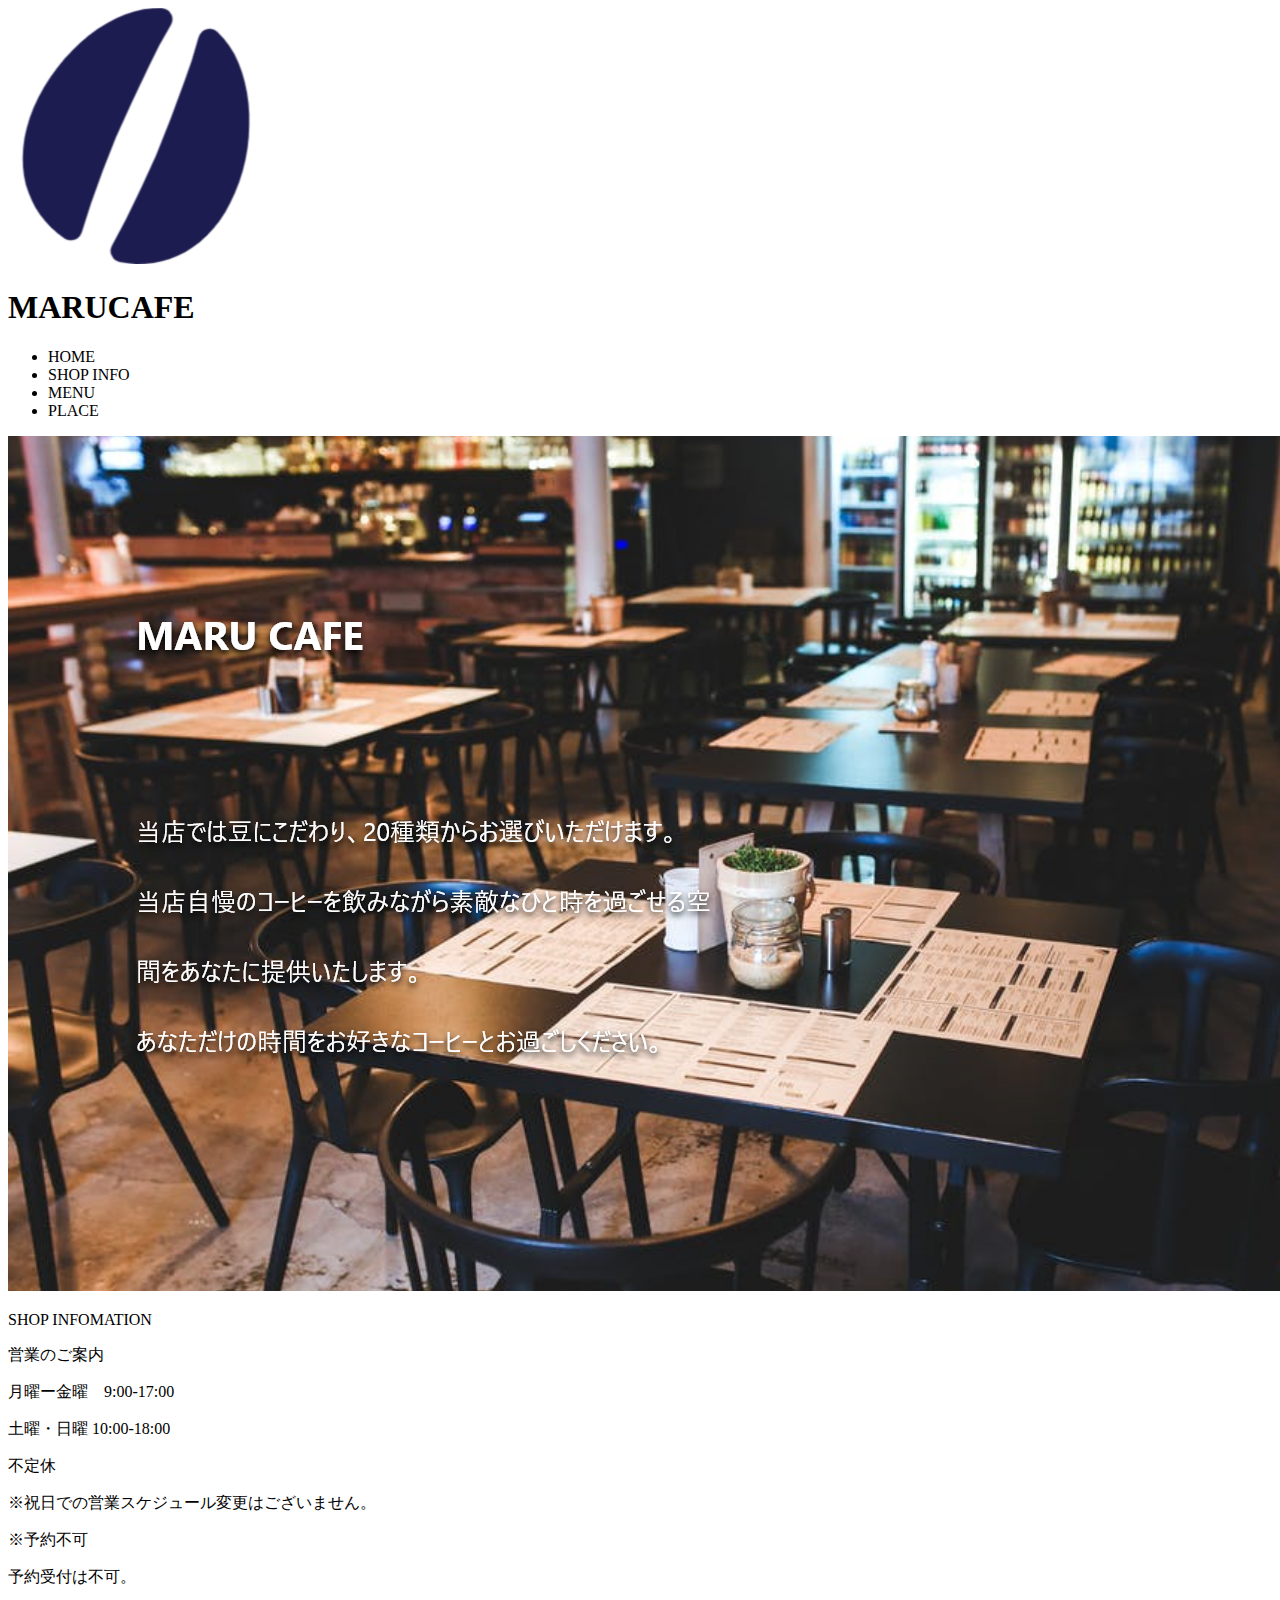
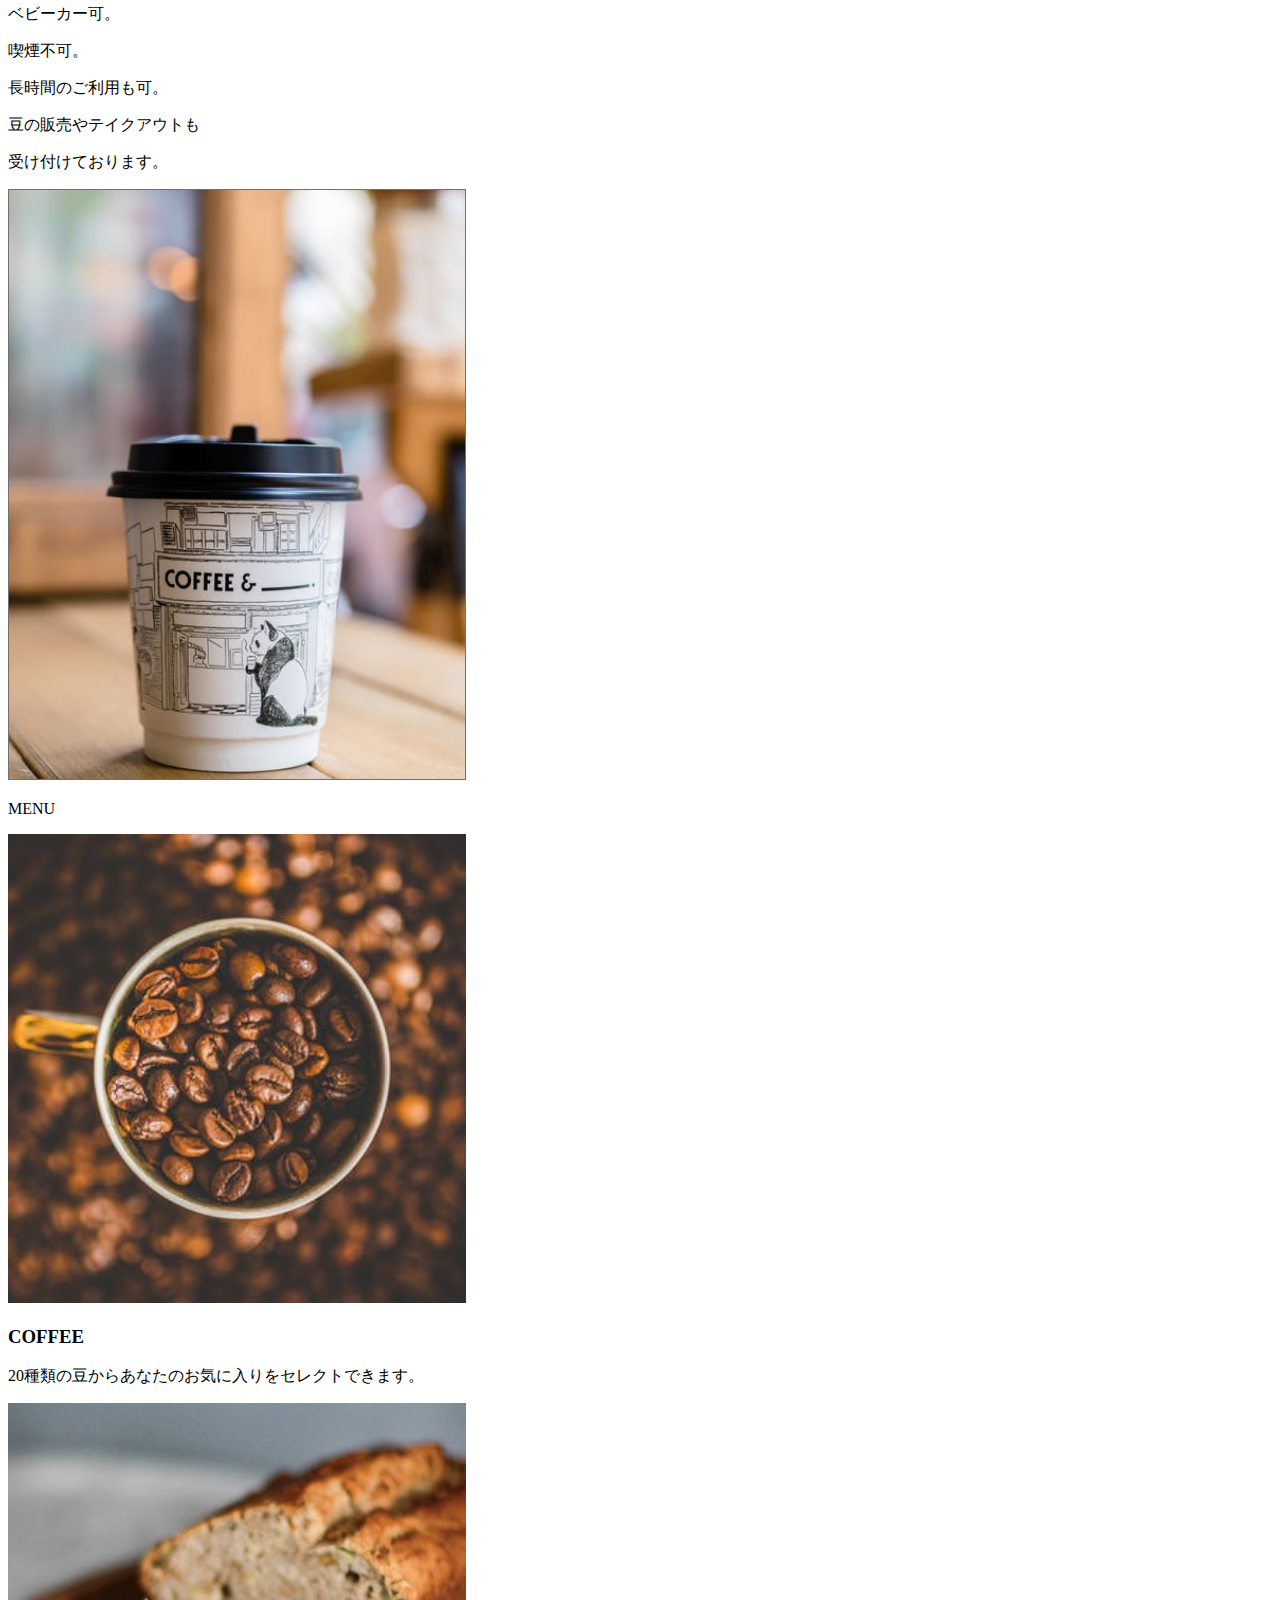
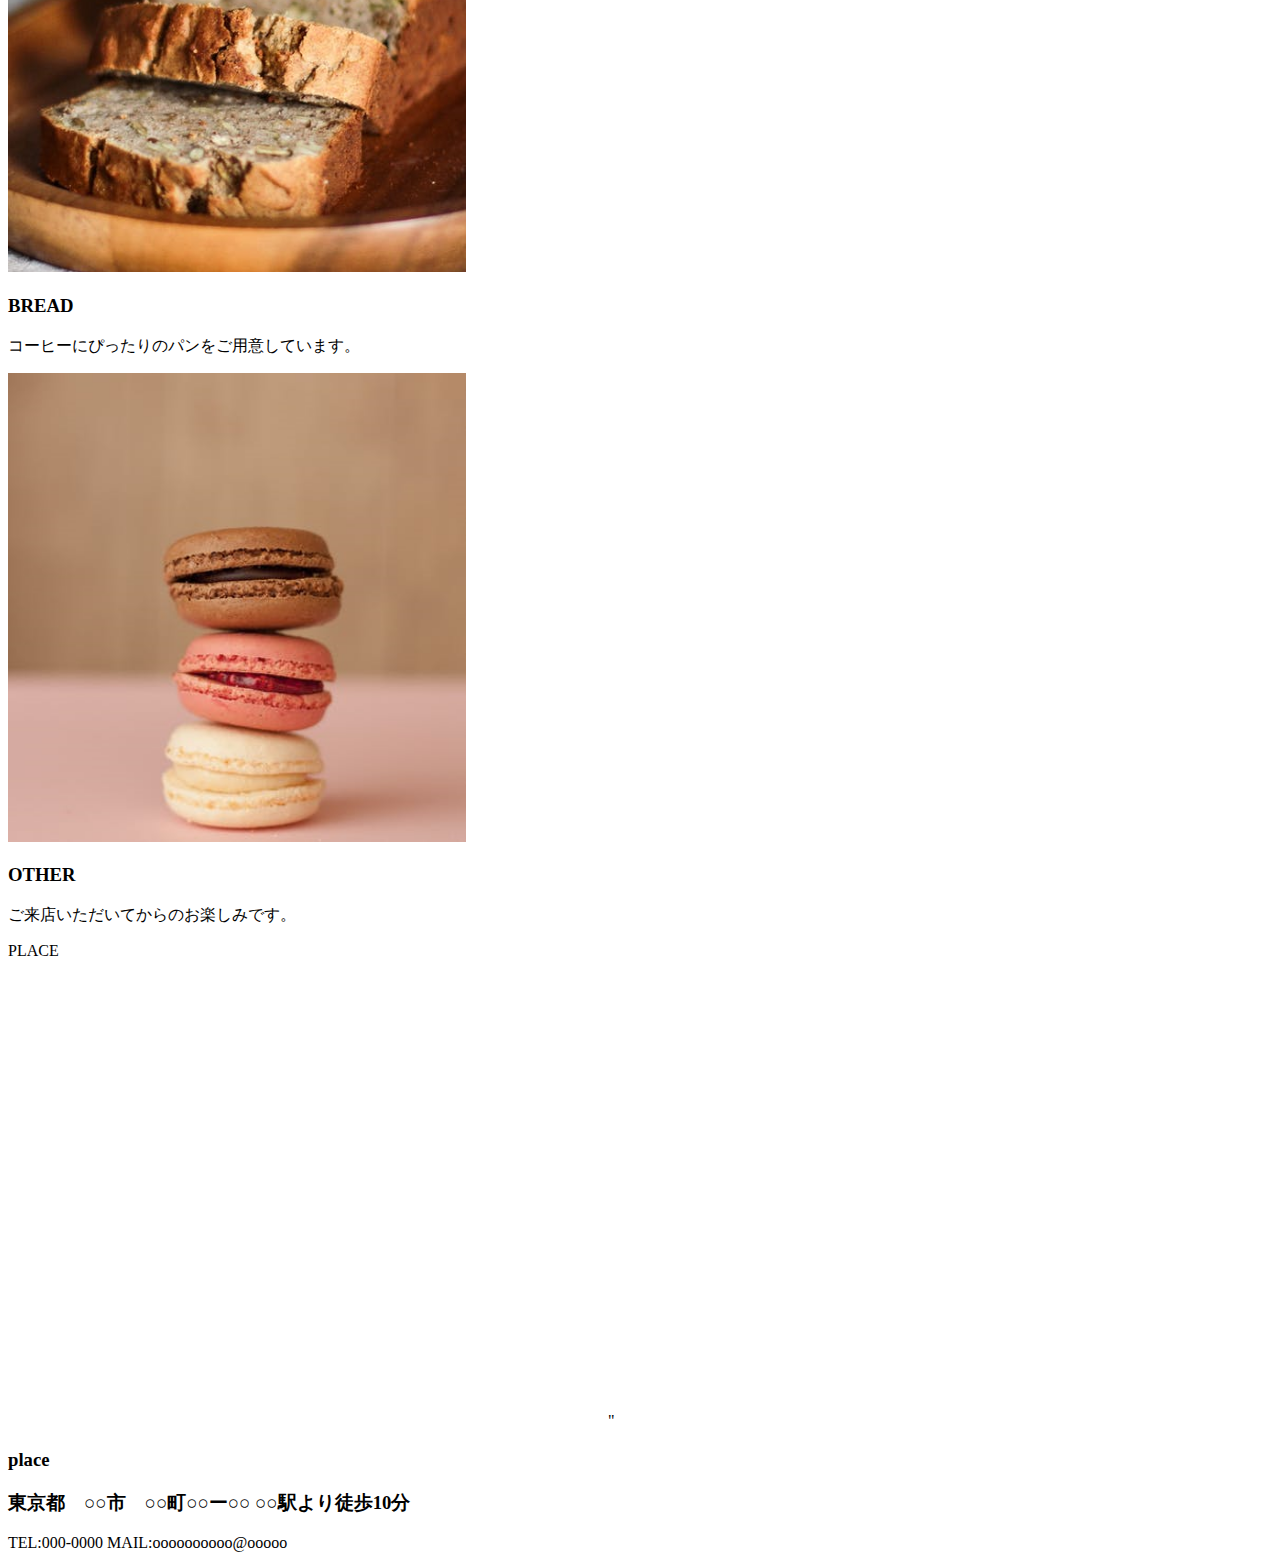
==== index.html @ 620ada8d "Update index.html" ====
<!DOCTYPE html>
<html lang="ja">
  <head>
    <link rel="stylesheet"href=”https://nimonosann.github.io/first/_static/alabaster.css" type=”text/css” />
    
    <title>marucafe</title>
   
  </head>
  <body>
    <div class="all">

      
      
      <header>
        <div class="title">
          <div class="icon">
            <img src="コーヒー豆のアイコン素材.png">
          </div>
          <h1>MARUCAFE</h1>
        </div>
      <div class="list">
        <ul>
          <li>HOME</li>
          <li>SHOP INFO</li>
          <li>MENU</li>
          <li>PLACE</li>
        </ul>

      </div>
    </header>
    <div class="wrapper">
      <div class="top">
        <div class="slide-bottom">
          <div class="show">

            <img src="名称未設定.png" alt="top">
          </div>
        </div>
    </div>
      <div class="shoptitle">
        <P>SHOP INFOMATION</P>
      </div>
        <div class="shop">
          <div class="week">
            <p>営業のご案内</p>
        <p>
          月曜ー金曜　9:00-17:00
        </p>
        <p>
          土曜・日曜    10:00-18:00
        </p>  
        <p>
          不定休　
        </p>
          <p>            
            ※祝日での営業スケジュール変更はございません。
          </p>
        <p>
          ※予約不可
        </p>
        </div>
      <div class="yoyaku">
        <p>

          予約受付は不可。
        </p>
        <p>

          ベビーカー可。
        </p>
        <p>

          喫煙不可。
        </p>
        <p>

          長時間のご利用も可。
        </p>
      </div>
        <div class="takeout">
          <p>
            
            豆の販売やテイクアウトも
          </p>
          <p>

            受け付けております。
          </p>
        </div>
      <div class="img2"><img src="takeout.png"></div>
      </div>
    </div>
      <div class="menutitle">
        <p>MENU</p>
      </div>
        <div class="menu">
          <div class="coffee">
            <img src="mame.png">
            <h3>
              COFFEE
            </h3>
            <p>
              20種類の豆からあなたのお気に入りをセレクトできます。</div>
            </p>
            
            <div class="bread">
              <img src="bread.png">
             <h3>
               BREAD  
             </h3>
              <p>
                コーヒーにぴったりのパンをご用意しています。</div>
              </p>
              
              <div class="other">
                <img src="other.png">
                <h3>

                  OTHER
                </h3>
                <p>

                  ご来店いただいてからのお楽しみです。</div>
                </p>
              </div>
              
              
              
              <div class="placetitle">
                <p>PLACE</p>
              </div>
              <div class="place">
                  <div class="google">
                    <iframe src="https://www.google.com/maps/embed?pb=!1m18!1m12!1m3!1d3240.4880141904196!2d139.69838261525905!3d35.689606680192334!2m3!1f0!2f0!3f0!3m2!1i1024!2i768!4f13.1!3m3!1m2!1s0x60188cd0d6b1ba1f%3A0x1c32a1f1ecacfdd5!2z5paw5a6_6aeF!5e0!3m2!1sja!2sjp!4v1609929658679!5m2!1sja!2sjp" width="600" height="450" frameborder="0" style="border:0;" allowfullscreen="" aria-hidden="false" tabindex="0"></iframe>"
                  </div>
                  <div class="addres">
                    <h3>
                      place
                    </h3>
                    <h3>

                      東京都　○○市　○○町○○ー○○
                      ○○駅より徒歩10分
                    </h3>
                    
                  </div>
                </div>
              </div>
            </div>
          </div>
    </div>
            <footer>
              TEL:000-0000
              MAIL:oooooooooo@ooooo
            </footer>
          </body>
          </html>
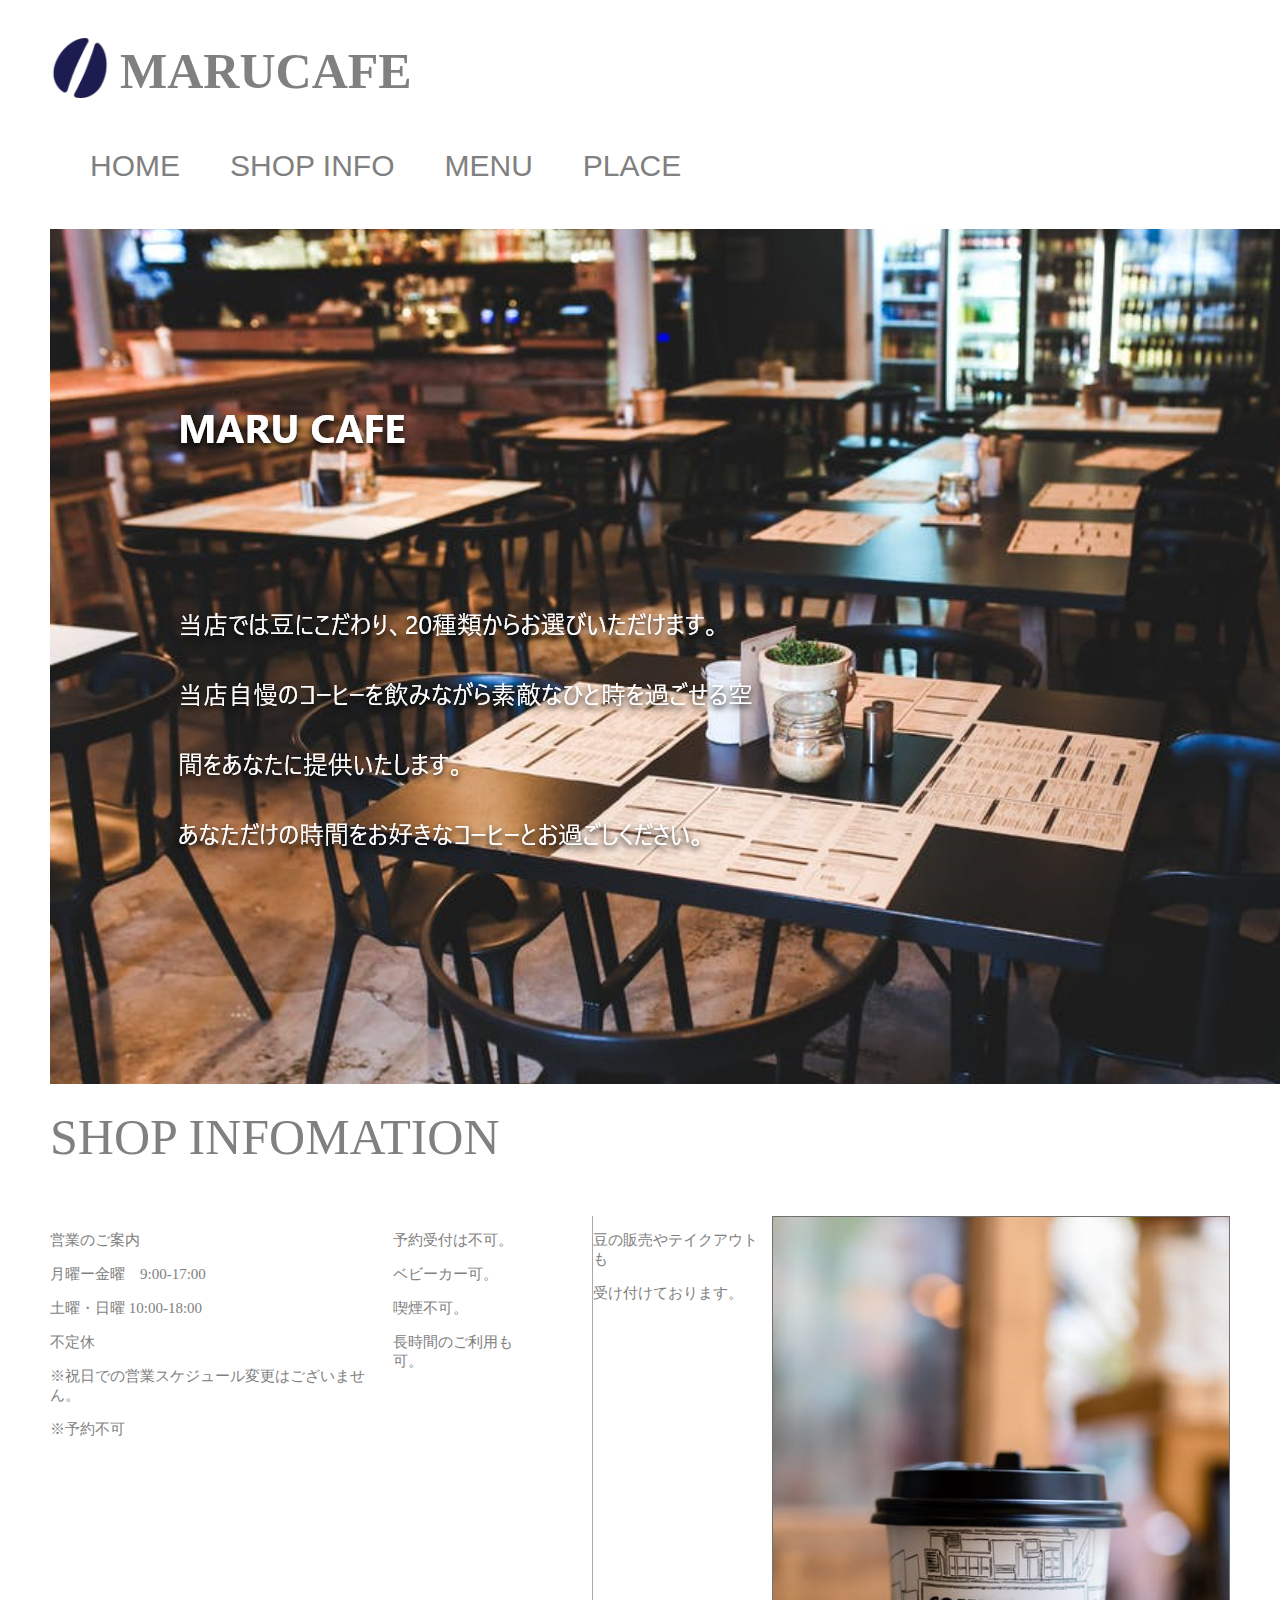
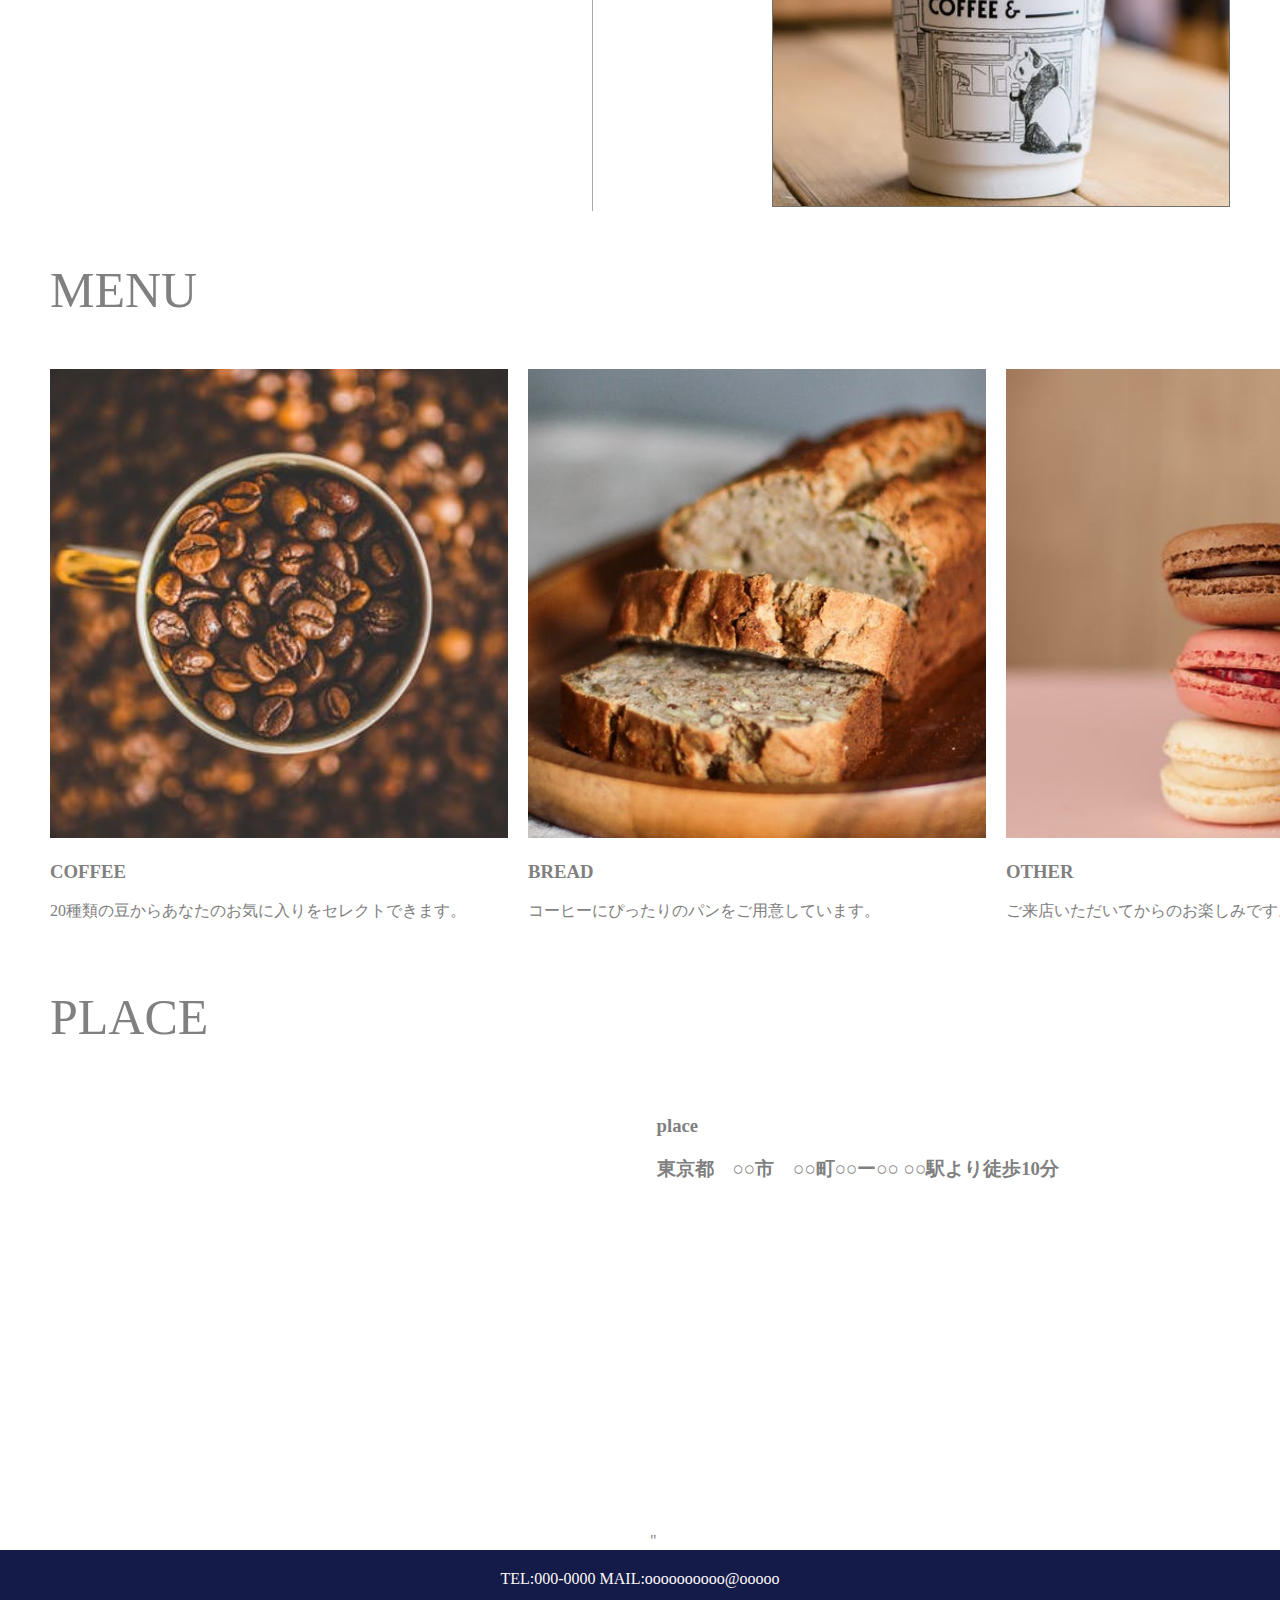
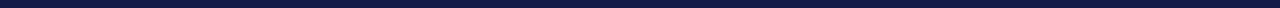
==== commit 950f83d1: "Create index.html" ====
--- a/index.html
+++ b/index.html
@@ -1,7 +1,7 @@
 <!DOCTYPE html>
 <html lang="ja">
   <head>
-    <link rel="stylesheet"href=”https://nimonosann.github.io/first/_static/alabaster.css" type=”text/css” />
+   <link rel="stylesheet" href="https://nimonosann.github.io/first/styles.css"/>
     
     <title>marucafe</title>
    
@@ -53,7 +53,7 @@
           不定休　
         </p>
           <p>            
-            ※祝日での営業スケジュール変更はございません。
+            ​※祝日での営業スケジュール変更はございません。
           </p>
         <p>
           ※予約不可
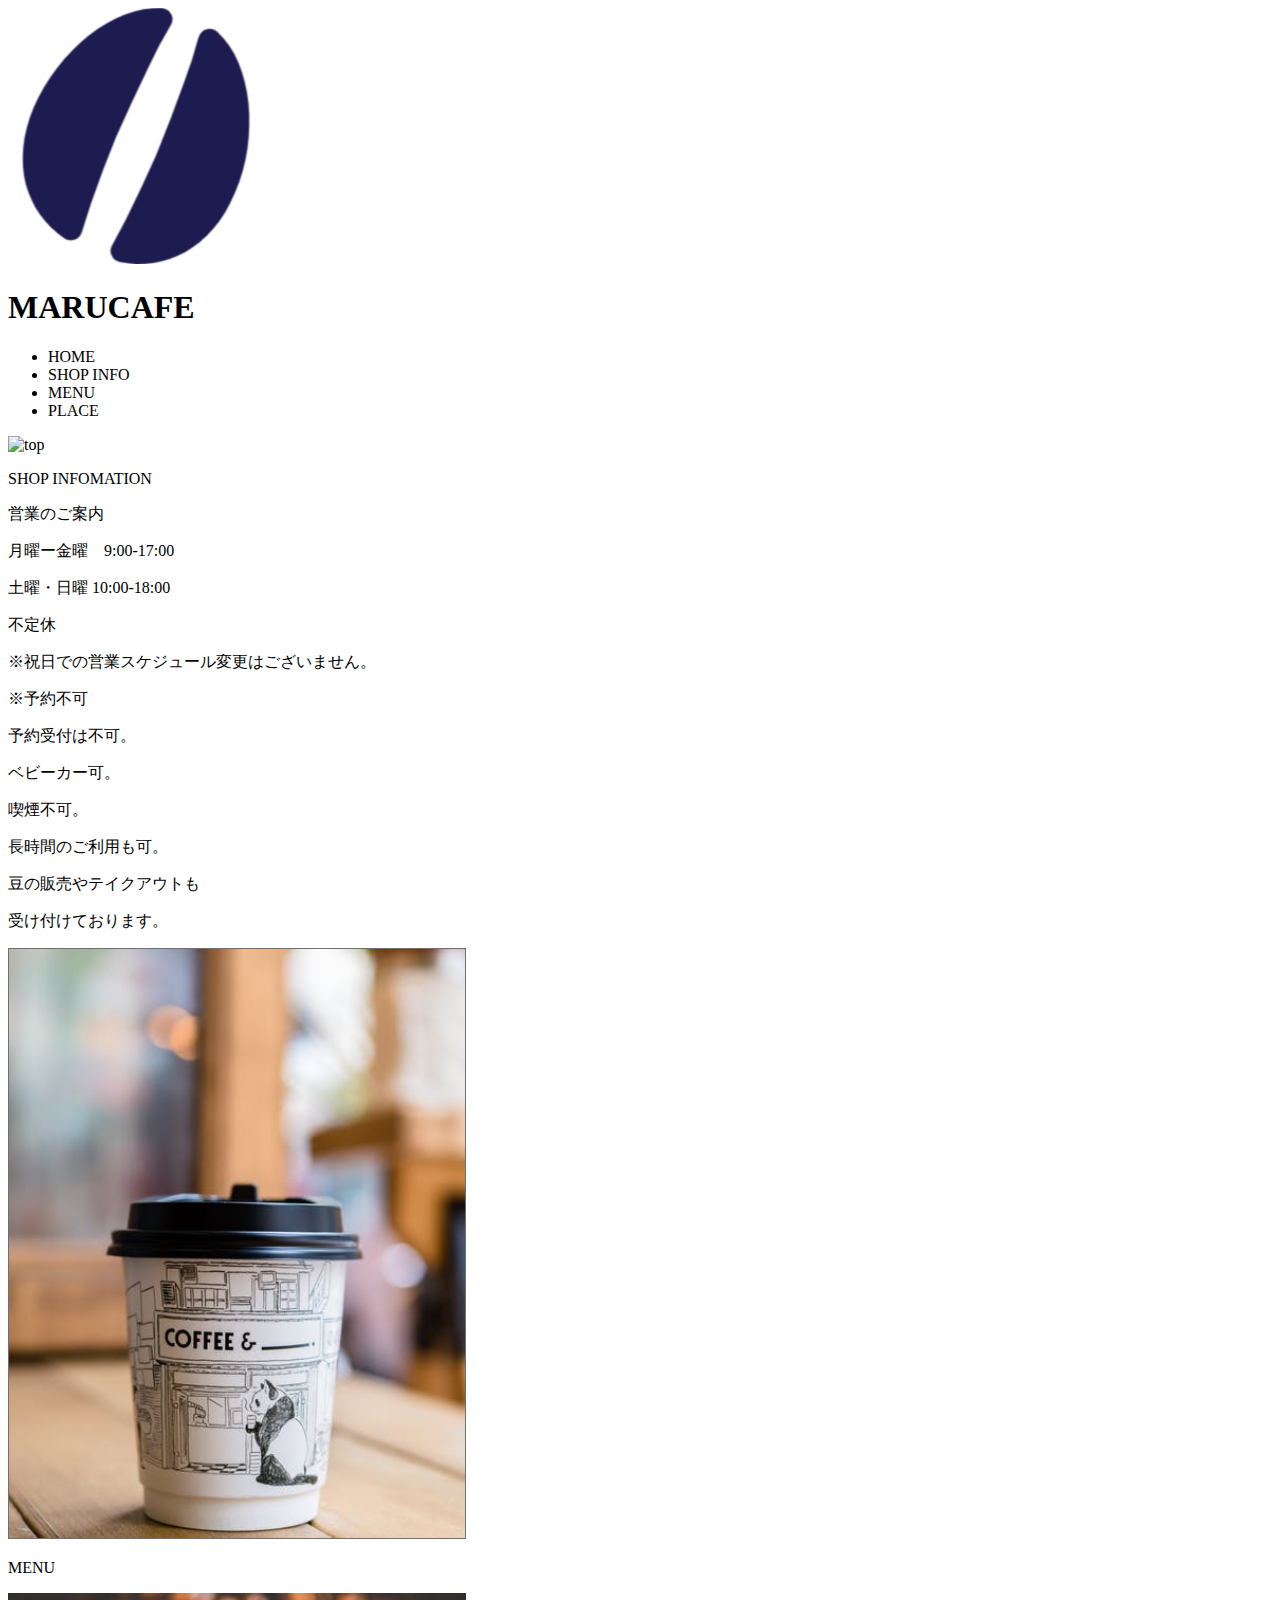
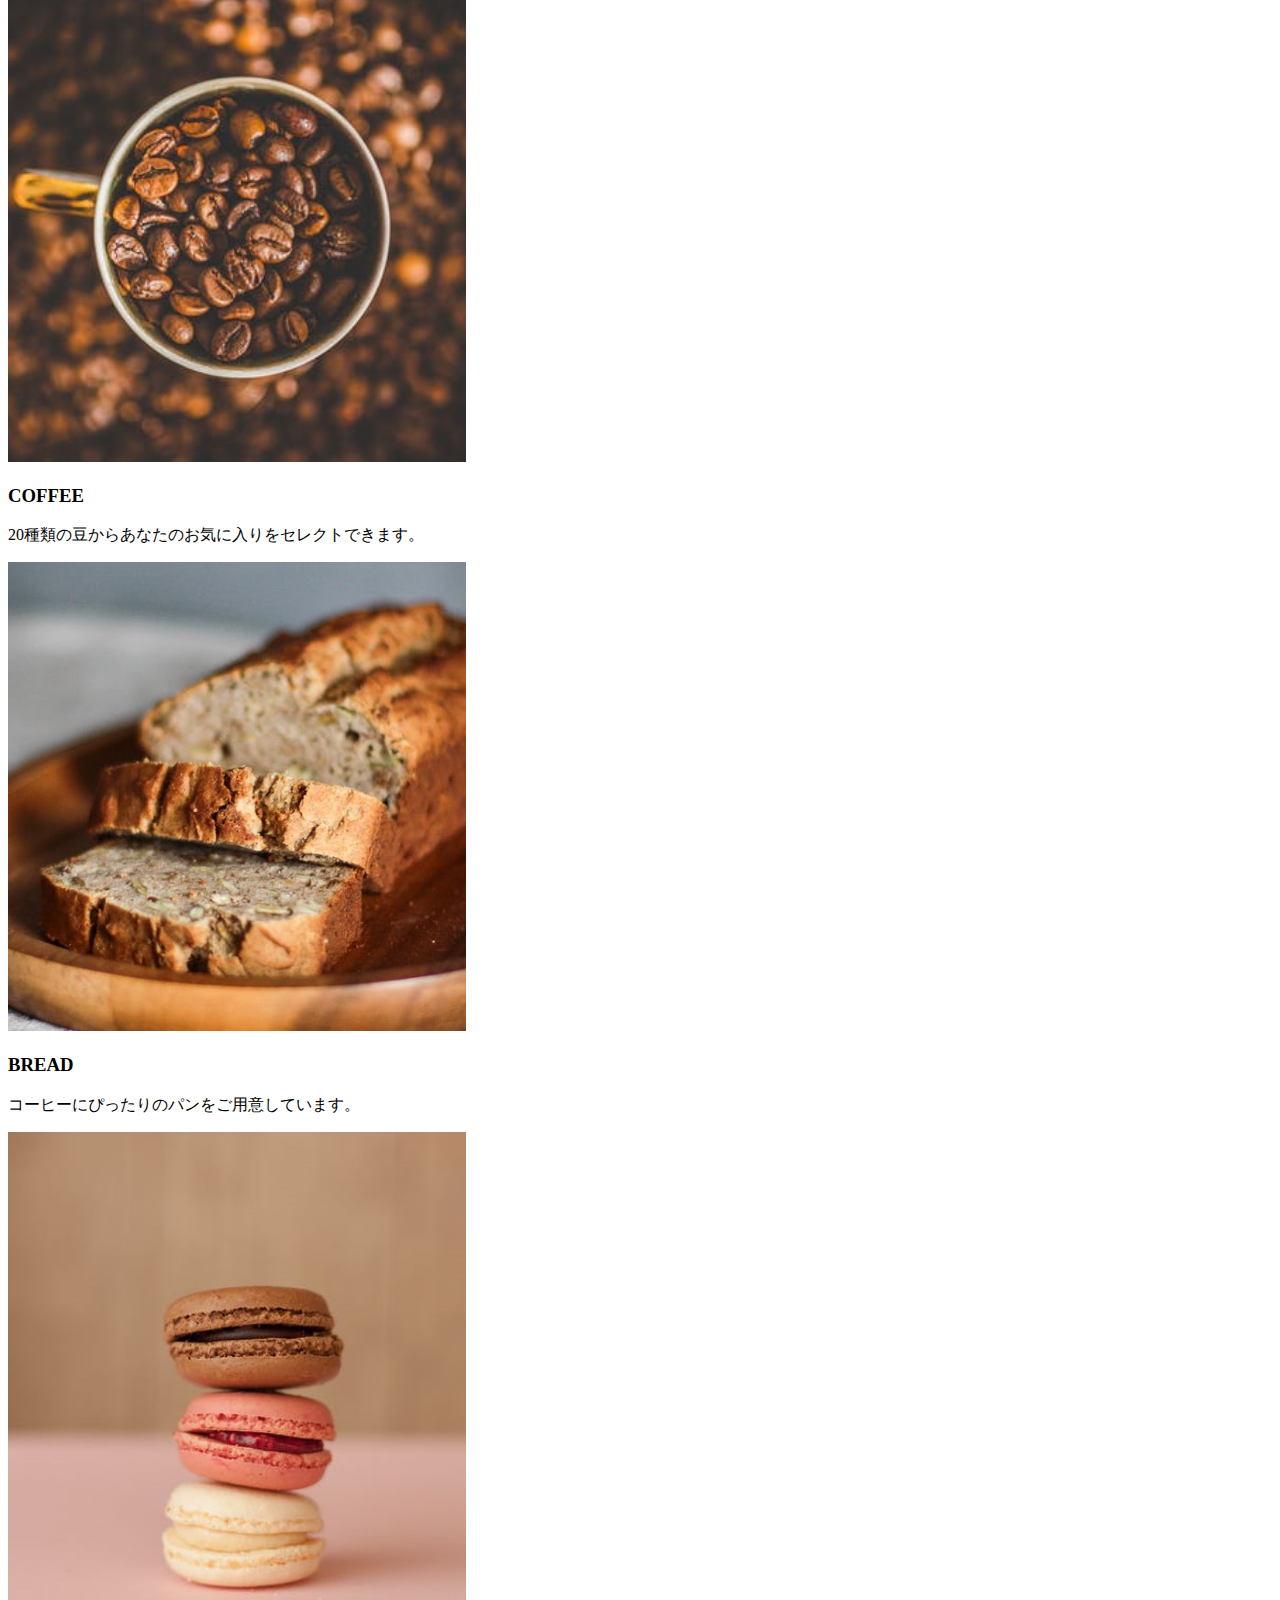
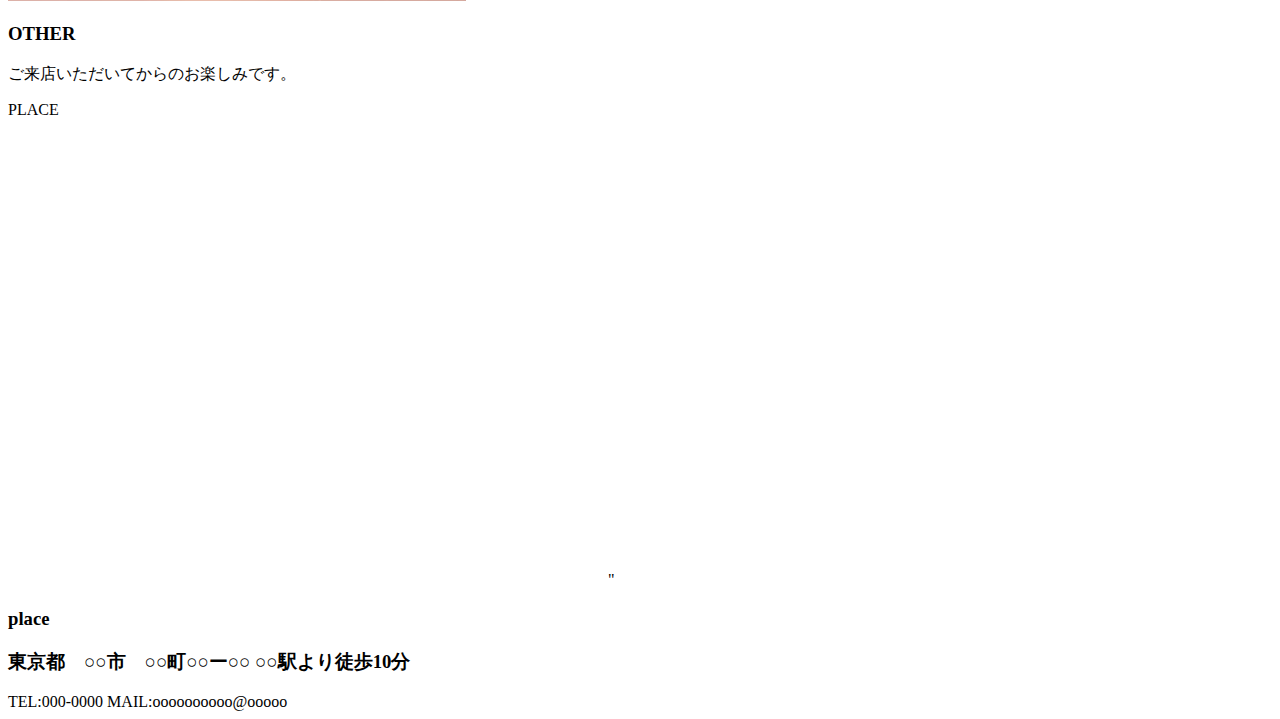
==== commit eddda183: "Create index.html" ====
--- a/index.html
+++ b/index.html
@@ -1,7 +1,10 @@
 <!DOCTYPE html>
 <html lang="ja">
   <head>
-   <link rel="stylesheet" href="https://nimonosann.github.io/first/styles.css"/>
+    <link rel="stylesheet" href="css/styles.css">
+    
+
+    <meta name="viewport" content="width=device-width,initial-scale=1">
     
     <title>marucafe</title>
    
@@ -13,29 +16,32 @@
       
       <header>
         <div class="title">
-          <div class="icon">
-            <img src="コーヒー豆のアイコン素材.png">
+          <div class="set">
+
+            <div class="icon">
+              <img src="コーヒー豆のアイコン素材.png">
+            </div>
+                       
+            <h1>MARUCAFE</h1>
           </div>
-          <h1>MARUCAFE</h1>
+          <div class="list">
+            <ul>
+              <li>HOME</li>
+              <li>SHOP INFO</li>
+              <li>MENU</li>
+              <li>PLACE</li>
+            </ul>
+            
+          </div>
         </div>
-      <div class="list">
-        <ul>
-          <li>HOME</li>
-          <li>SHOP INFO</li>
-          <li>MENU</li>
-          <li>PLACE</li>
-        </ul>
-
-      </div>
     </header>
     <div class="wrapper">
       <div class="top">
-        <div class="slide-bottom">
+        
           <div class="show">
-
-            <img src="名称未設定.png" alt="top">
+            <img src="top.jpg" alt="top">
           </div>
-        </div>
+        
     </div>
       <div class="shoptitle">
         <P>SHOP INFOMATION</P>
@@ -100,8 +106,9 @@
               COFFEE
             </h3>
             <p>
-              20種類の豆からあなたのお気に入りをセレクトできます。</div>
-            </p>
+              20種類の豆からあなたのお気に入りをセレクトできます。
+              </p>
+          </div>
             
             <div class="bread">
               <img src="bread.png">
@@ -109,8 +116,9 @@
                BREAD  
              </h3>
               <p>
-                コーヒーにぴったりのパンをご用意しています。</div>
+                コーヒーにぴったりのパンをご用意しています。
               </p>
+            </div>
               
               <div class="other">
                 <img src="other.png">
@@ -120,8 +128,9 @@
                 </h3>
                 <p>
 
-                  ご来店いただいてからのお楽しみです。</div>
+                  ご来店いただいてからのお楽しみです。
                 </p>
+              </div>
               </div>
               
               
@@ -153,5 +162,7 @@
               TEL:000-0000
               MAIL:oooooooooo@ooooo
             </footer>
+            <script src="https://ajax.aspnetcdn.com/ajax/jQuery/jquery-3.3.1.min.js"></script>
+            <script src="./js/script.js"></script>
           </body>
           </html>
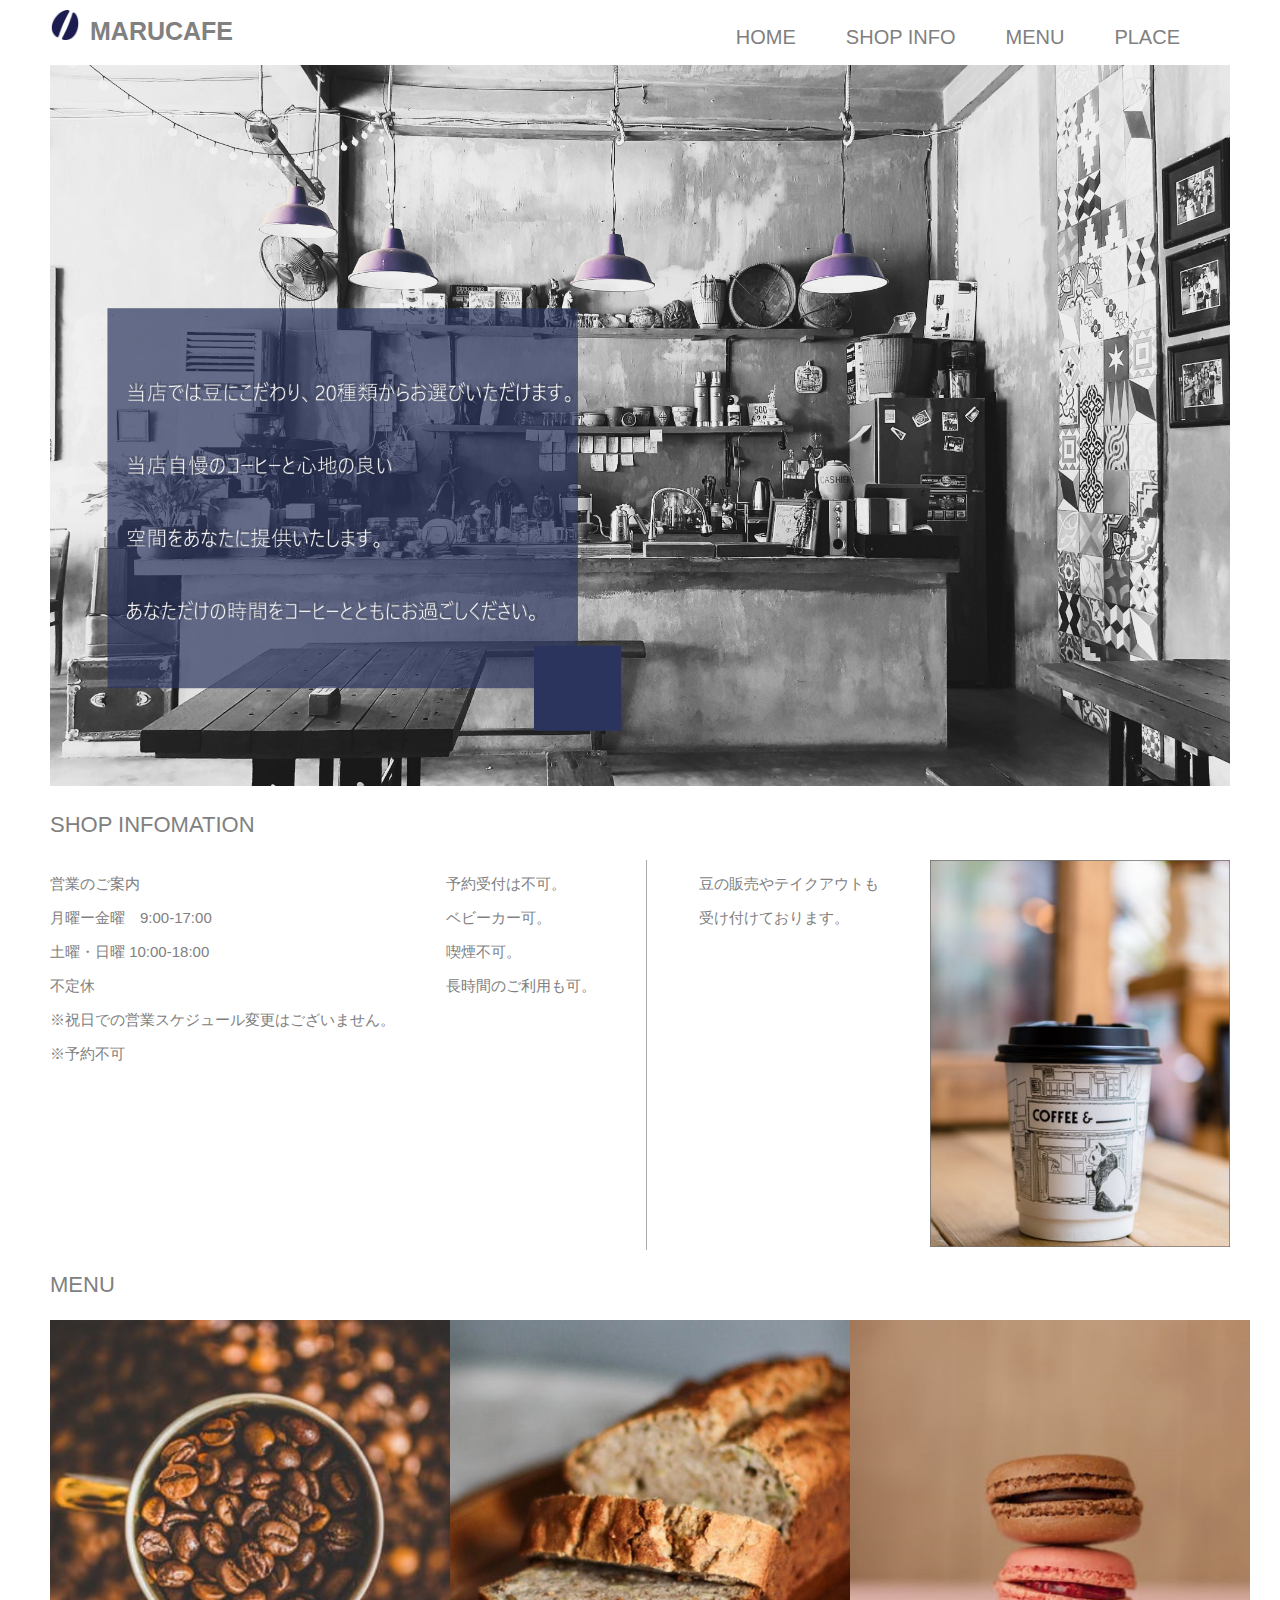
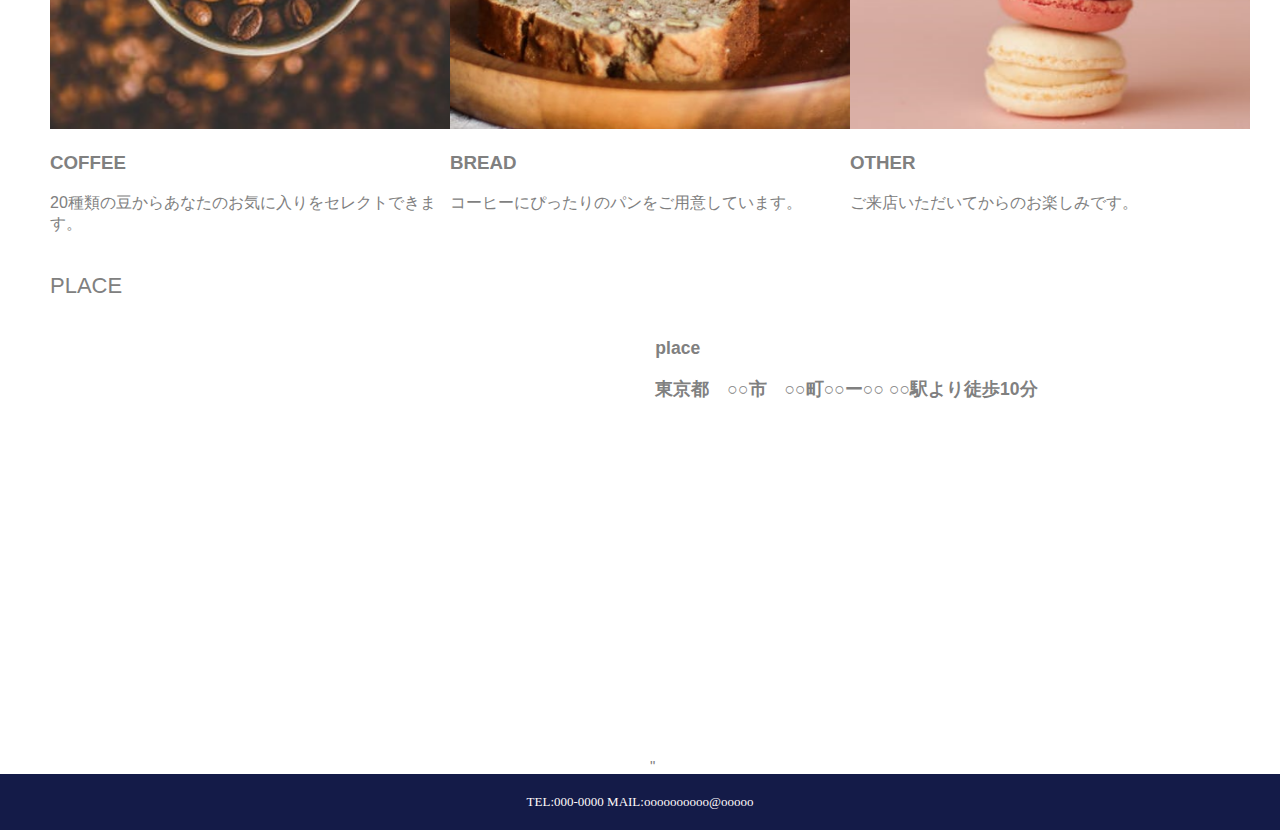
==== commit 89dbbff9: "Update index.html" ====
--- a/index.html
+++ b/index.html
@@ -2,6 +2,7 @@
 <html lang="ja">
   <head>
     <link rel="stylesheet" href="css/styles.css">
+    <link rel="stylesheet" href="https://nimonosann.github.io/first/styles.css"/>
     
 
     <meta name="viewport" content="width=device-width,initial-scale=1">
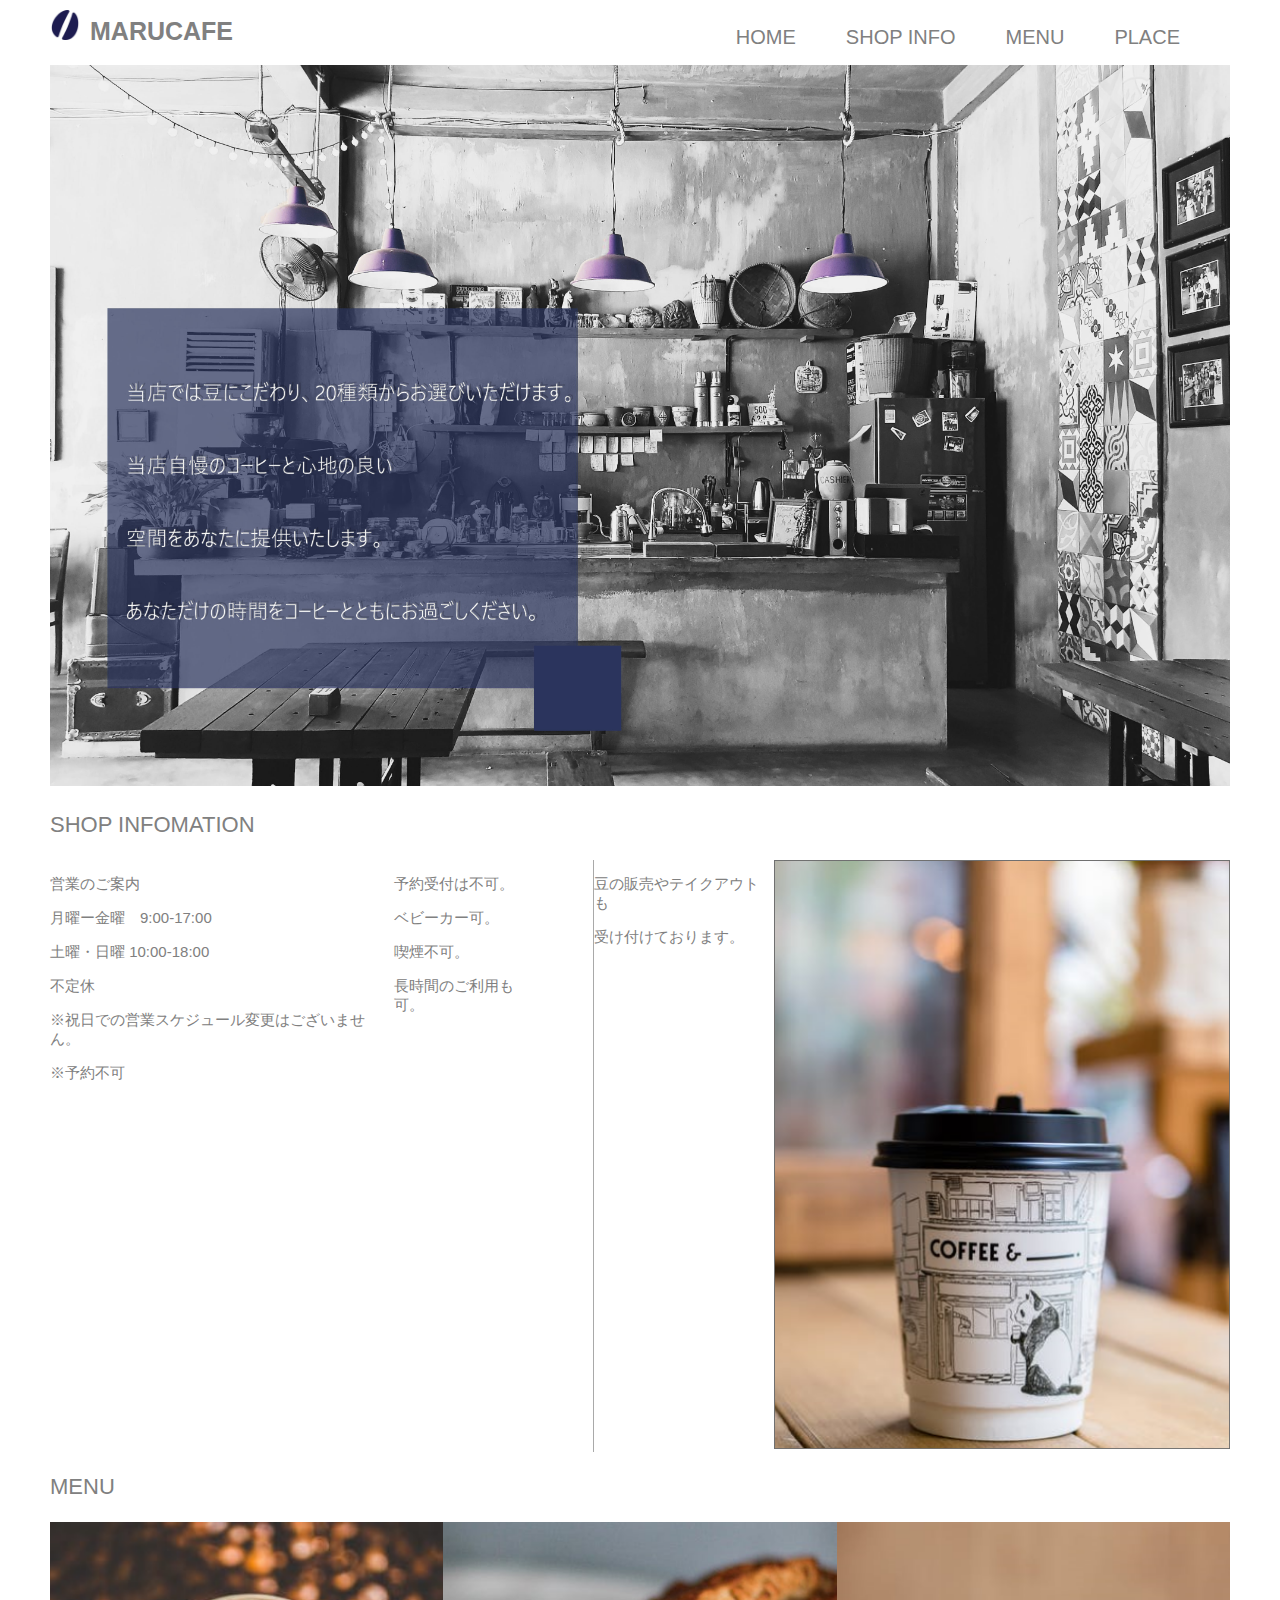
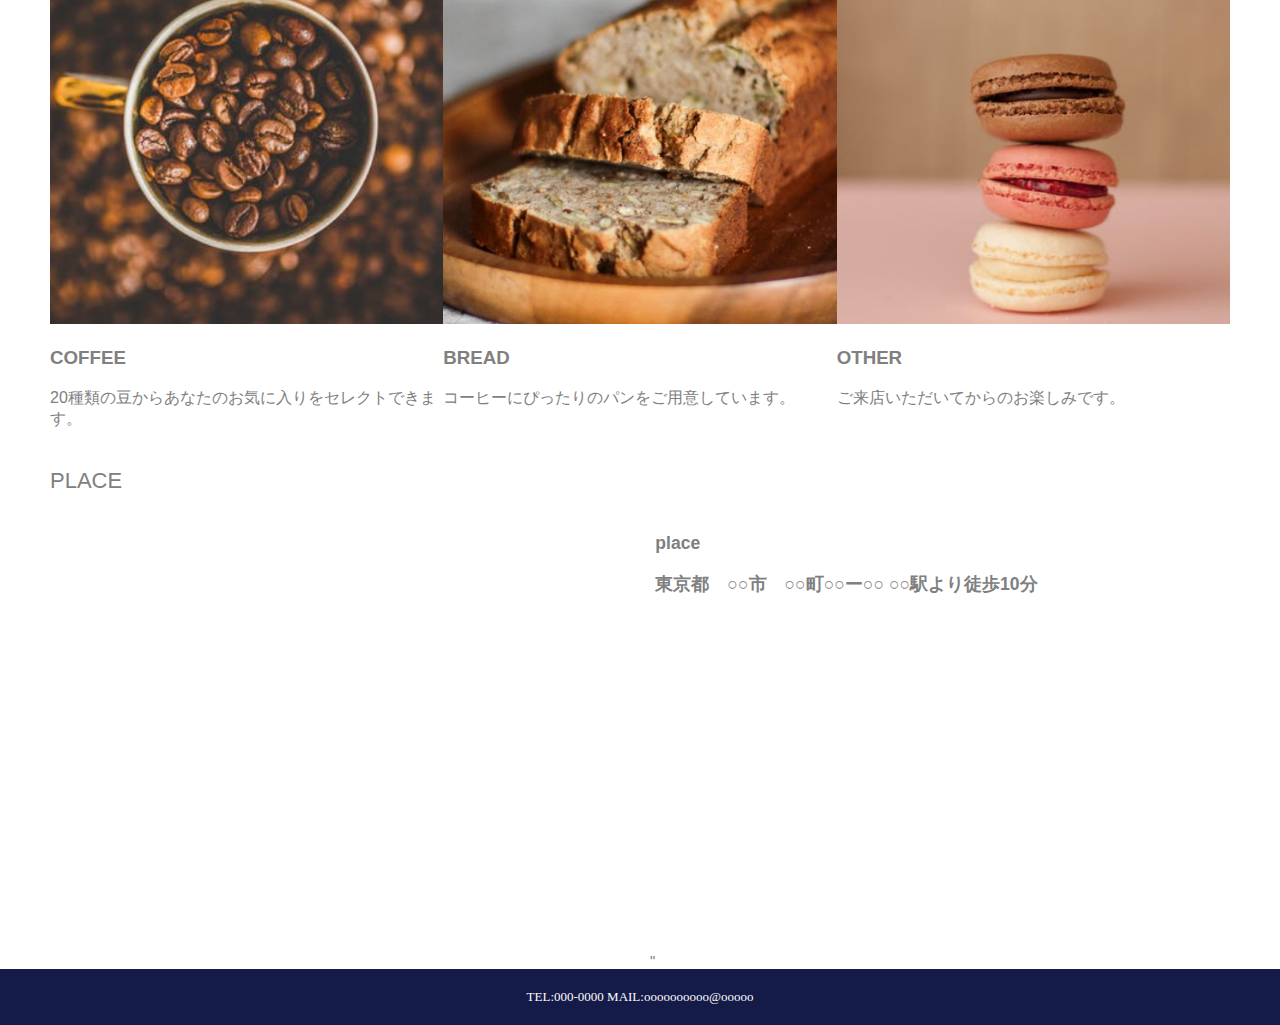
==== commit 2b4e1f9f: "Update index.html" ====
--- a/index.html
+++ b/index.html
@@ -5,8 +5,7 @@
     <link rel="stylesheet" href="https://nimonosann.github.io/first/styles.css"/>
     
 
-    <meta name="viewport" content="width=device-width,initial-scale=1">
-    
+   <meta name="viewport" content="width=device-width,initial-scale=1">
     <title>marucafe</title>
    
   </head>
